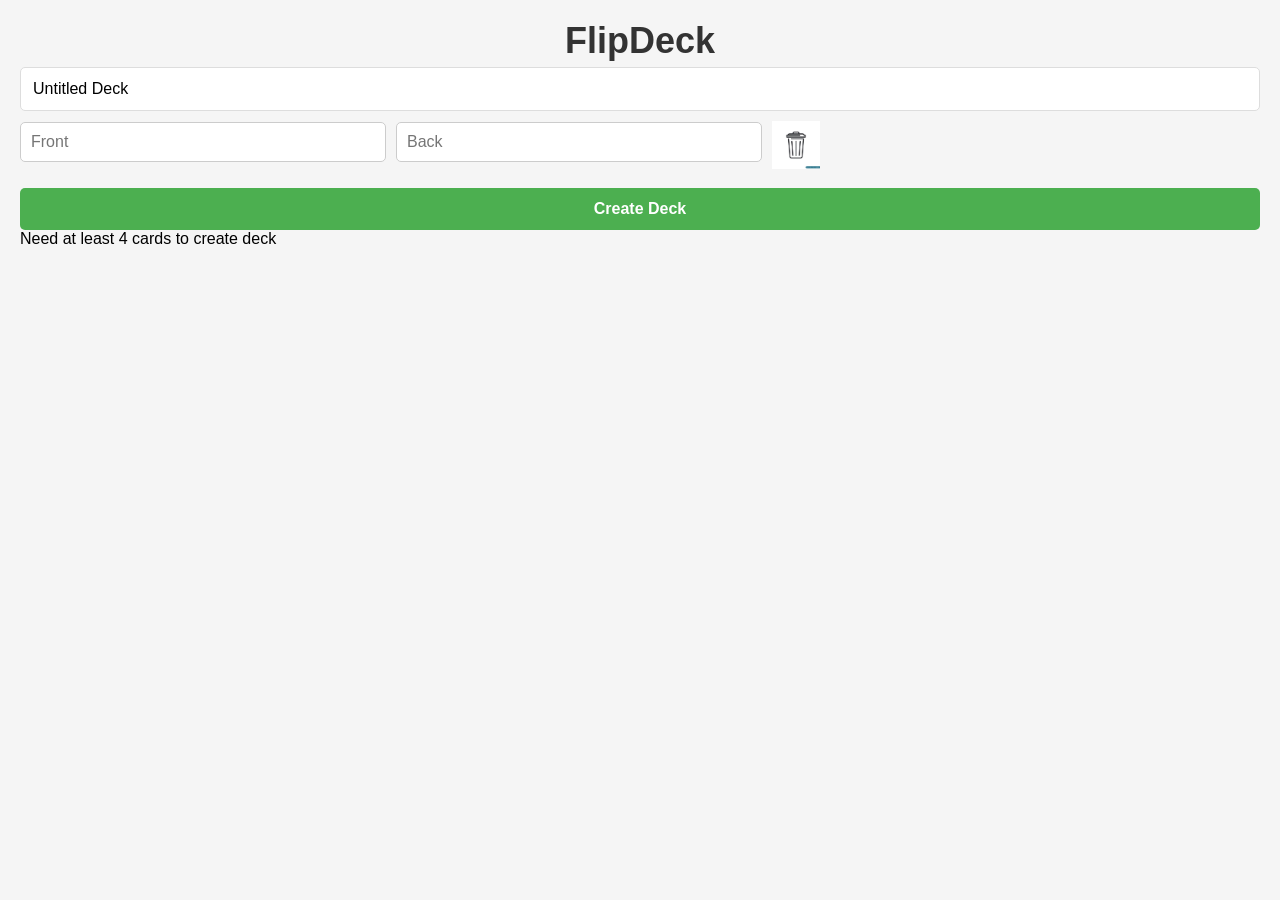
==== Deck-Builder-Screen3Review.html @ 98a0aeb4 "screen three complete. Don't forget the nuicence of SC1 having for cards still has popup error but s" ====
<!DOCTYPE html>
<html lang="en">
<head>
    <meta charset="UTF-8">
    <meta name="viewport" content="width=device-width, initial-scale=1.0">
    <title>Review Deck - FLipDeck</title>
    <link rel="stylesheet" href="style.css">
</head>
<body>
    <div class="container">
        <!-- Header -->
        <div class="deck-builder-header">
            <h1>FlipDeck</h1>
            <p class="review-label">Review Mode</p>
        </div>

        <!-- Deck Name Display -->
         <div class="review-deck-name">
            <h2 id="deck-name-display">Deck Name</h2>
         </div>

        <!-- Card Display Area -->
        <div id="review-cards-container">
            <!-- Cards get injected here by javascript -->
        </div>

        <!-- Action Buttons -->
        <button id="confirm-deck-btn">Confirm & Save Deck</button>
        <button id="go-back-btn">Go Back & Edit</button>

    </div>

    <script src="script.js"></script>
</body>
</html>
---- style.css ----
/* Reset default styles */
* {
    margin: 0;
    padding: 0;
    box-sizing: border-box;
}

/* Body styling */
body {
    font-family: Arial, sans-serif;
    background-color: #f5f5f5;
    padding: 20px;
}

/* Main container */
.container {
    max-width: 600px;
    margin: 0 auto;
    background: white;
    padding: 30px;
    border-radius: 10px;
    box-shadow: 0 2px 10px rgba(0, 0, 0, 0.1);
}

/* Title */
h1 {
    color: #333;
    text-align: center; 
    margin-bottom: 5px;
    font-size: 36px;
}

/* Tagline */
.tagline {
    text-align: center;
    color: #666;
    margin-bottom: 30px;
    font-size: 14px;
}

/* Create deck section */
.create-section {
    background: #f9f9f9;
    padding: 20px;
    border-radius: 8px;
    margin-bottom: 30px;
}

/* Section headers */
h2 {
    color: #555;
    font-size: 18px;
    margin-bottom: 15px;
}

/* Input field */
input {
    width: 100%;
    padding: 12px;
    font-size: 16px;
    border: 1px solid #ddd;
    border-radius: 5px;
    margin-bottom: 10px;
}

input:focus {
    outline: none;
    border-color: #4CAF50;
}

/* Button */
button {
    width: 100%;
    padding: 12px;
    background: #4CAF50;
    color: white;
    border: none;
    border-radius: 5px;
    font-size: 16px;
    cursor: pointer;
    font-weight: bold;
}

button:hover {
    background: #45a049;
}

/* Deck list section */
.deck-list-section {
    margin-top: 30px;
}

#deckList {
    display: flex;
    flex-direction: column;
    gap: 10px;
}

/* Individual deck item */
.deck-item {
    padding: 15px;
    background: #f0f0f0;
    border-radius: 5px;
    cursor: pointer;
    transition: background 0.2s;
    font-size: 16px;
}

.deck-item:hover {
    background: #e0e0e0;
}

/* Empty state message */
.empty-message {
    text-align: center;
    color: #999;
    padding: 20px;
    font-style: italic;
}

/* Settings icon */
.settings-icon {
    width: 30px;
    height: 30px;
    cursor: pointer;
    position: absolute;
    top: 20px;
    right: 20px;
}
settings-icon:hover {
    opacity: 0.5;
}



/* Deck list grid - 2 columns Feb 19th 2026*/ 
#deckList {
    display: grid;
    grid-template-columns: 1fr 1fr;  /* Two equal columns */
    gap: 15px;
    margin-top: 20px;
}

/* Individual deck button styling */
.deck-item {
    background: #4CAF50;
    color: white;
    padding: 30px;
    border-radius: 8px;
    text-align: center;
    cursor: pointer;
    font-size: 18px;
    transition: background 0.3s;
}

.deck-item:hover {
    background: #45a049;
}

/* card row layout Front | Back | Trash */
.card-row {
    display: grid;
    grid-template-columns: 1fr 1fr auto; /* Front, Back, Trash */
    gap: 10px;
    align-items: center;
    margin-bottom: 15px;
    max-width: 800px; /* not taking up the whole width of the page */
    align-items: center;
}

/* Card content styling 3/1/26 */
.card-front, .card-back {
    width: 100%;
    padding: 10px;
    font-size: 16px;
    border: 1px solid #ccc;
    border-radius: 5px;
}
/* Trash icon styling 3/1/26 */
.delete-card-btn {
    background: none;
    border: none;
    cursor: pointer;
    padding: 0px;
    object-fit: contain;
}
.delete-card-btn img {
    width: 48px;
    height: 48px;
}
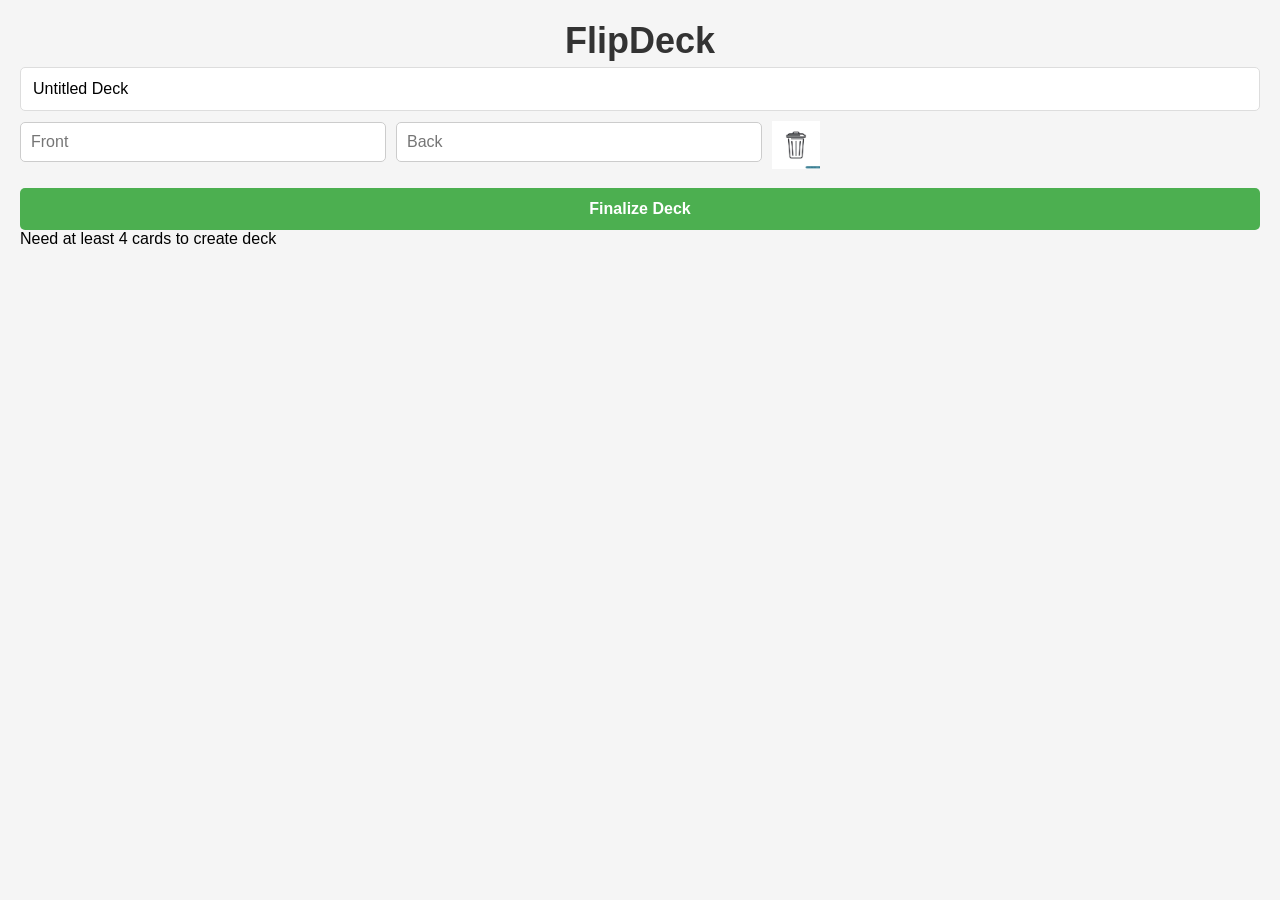
==== commit 5fcc2912: "Made the Screen 4 Quiz mode, added some syling to the deck builder screen, made some functionality w" ====
--- a/Deck-Builder-Screen3Review.html
+++ b/Deck-Builder-Screen3Review.html
@@ -25,7 +25,7 @@
         </div>
 
         <!-- Action Buttons -->
-        <button id="confirm-deck-btn">Confirm & Save Deck</button>
+        <button id="save-deck-btn">Confirm & Save Deck</button>
         <button id="go-back-btn">Go Back & Edit</button>
 
     </div>
--- a/style.css
+++ b/style.css
@@ -187,4 +187,168 @@
 .delete-card-btn img {
     width: 48px;
     height: 48px;
+}
+
+
+
+/* Review screen May 26th 2026 */
+.review-label {
+    text-align: center;
+    color: #666;
+    font-size: 14px;
+    margin-bottom: 5px;
+}
+
+.review-deck-name {
+    text-align: center;
+    margin-bottom: 20px;
+}
+
+.review-card-row {
+    diplay: grid;
+    grid-template-columns: 30px 1fr 1fr;
+    gap: 10px;
+    align-items: center;
+    padding: 12px;
+    background: #f9f9f9;
+    border: 1px solid #e0e0e0;
+    border-radius: 6px;
+    margin-bottom: 10px;
+}
+
+.card-number {
+    font-weight: bold;
+    color: #555;
+    font-size: 16px;
+}
+
+.card-preview {
+    display: flex;
+    flex-direction: column;
+    gap: 2px;
+}
+
+.card-number {
+    font-weight: bold;
+    color: #555;
+    font-size: 16px;
+}
+
+.review-label {
+    font-size: 11px;
+    color: #999;
+    font-weight: bold;
+    text-transform: uppercase;
+}
+
+.review-deck-name {
+    text-align: center;
+    margin-bottom: 20px;
+}
+
+.review-card-row {
+    display: grid;
+    grid-template-columns: 30px 1fr 1fr;
+    gap: 10px;
+    align-items: center;
+    padding: 12px;
+    background: #f9f9f9;
+    border: 1px solid #e0e0e0;
+    border-radius: 6px;
+    margin-bottom: 10px;
+}
+
+.card-number {
+    font-weight: bold;
+    color: #555;
+    font-size: 16px;
+}
+
+.card-preview {
+    display: flex;
+    flex-direction: column;
+    gap: 2px;
+}
+
+.label {
+    font-size: 11px;
+    color: #999;
+    font-weight: bold;
+    text-transform: uppercase;
+}
+
+.review-card-row {
+    display: grid;
+    grid-template-columns: 30px 1fr 1fr;
+    gap: 10px;
+    align-items: center;
+    padding: 12px;
+    background: #f9f9f9;
+    border: 1px solid #e0e0e0;
+    border-radius: 6px;
+    margin-bottom: 10px;
+}
+
+.card-number {
+    font-weight: bold;
+    color: #555;
+    font-size: 16px;
+}
+
+.card-preview {
+    display: flex;
+    flex-direction: column;
+    gap: 2px;
+}
+
+.label {
+    font-size: 11px;
+    color: #999;
+    font-weight: bold;
+    text-transform: uppercase;
+}
+
+.content {
+    font-size: 15px;
+    color: #333;
+}
+
+#go-back-btn {
+    margin-top: 10px ;
+    border-radius: 6px;
+    margin-bottom: 10px;
+}
+
+.card-number {
+    font-weight: bold;
+    color: #555;
+    font-size: 16px;
+}
+
+
+.card-preview {
+    display: flex;
+    flex-direction: column;
+    gap: 2px;
+}
+
+.label {
+    font-size: 11px;
+    color: #999;
+    font-weight: bold;
+    text-transform: uppercase;
+}
+
+.content {
+    font-size: 15px;
+    color: #333;
+}
+
+#go-back-btn {
+    margin-top: 10px;
+    background: #888;
+}
+
+#go-back-btn:hover {
+    background: #666;
 }
